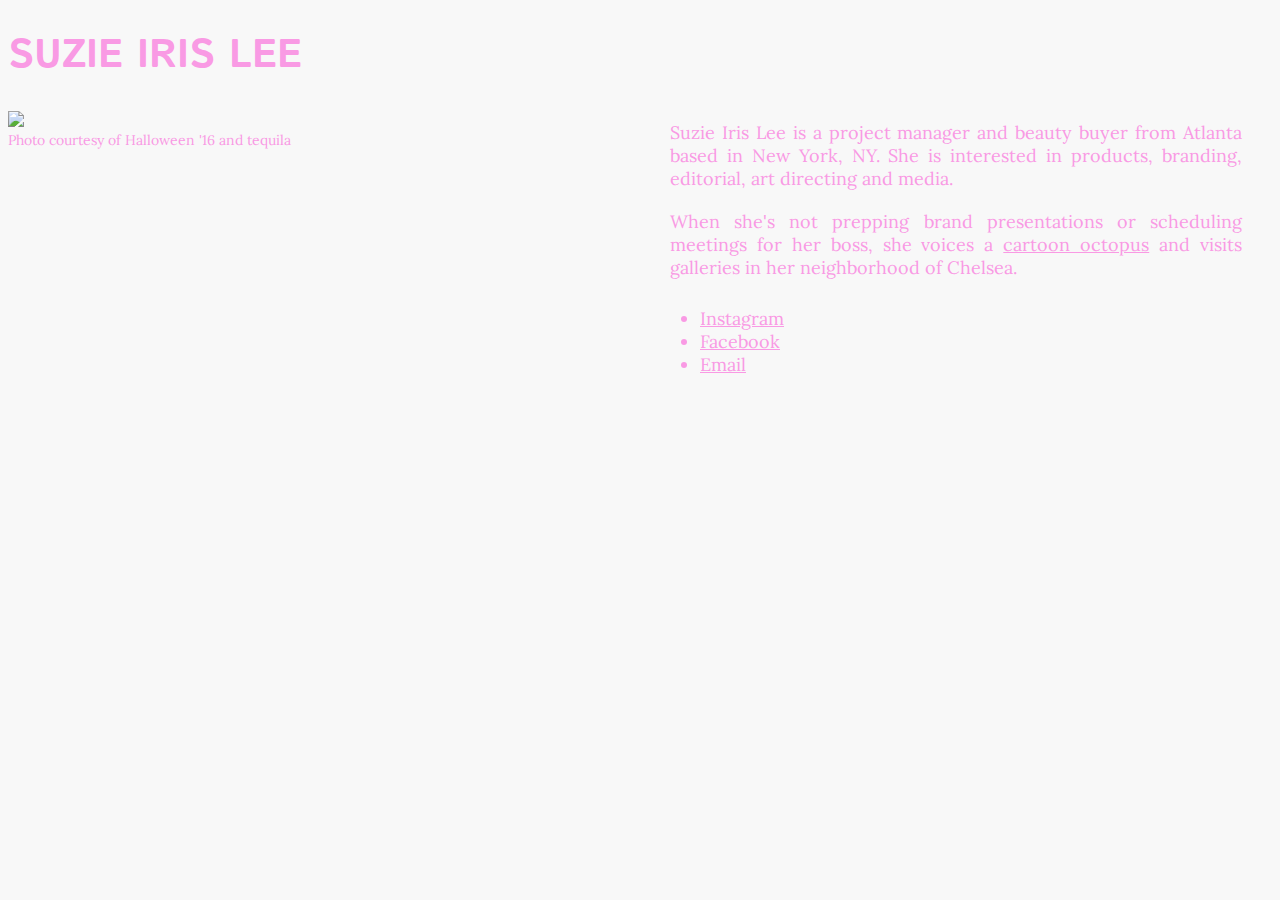
==== index.html @ 69f41f87 "Inital commit" ====
<!doctype html>

<html>

<head>
  <link rel="stylesheet"
  href="style.css"/>
  <link href="https://fonts.googleapis.com/css?family=Istok+Web" rel="stylesheet">
  <link href="https://fonts.googleapis.com/css?family=Lora" rel="stylesheet">
</head>

<body>
  <div class="name">
  <h1>
    <strong>
      SUZIE IRIS LEE
    </strong>
  </h1>
  </div><!-- /name -->

<div class="column_1">
  <div class="pro_pic">
    <img src="https://scontent-iad3-1.xx.fbcdn.net/v/t1.0-9/11150979_10153264435473120_4845834360054446345_n.jpg?oh=4d8b9ca604ded34612a1e76ccbb7683c&oe=59061328" />
  </div>
  <div class="photo_creds"
    <h4>
    Photo courtesy of Halloween '16 and tequila
    </h4>
  </div>
</div>

<div class="column_2">
  <div class="paragraphs">
    <p>
      Suzie Iris Lee is a project manager and beauty buyer from Atlanta based in New York, NY. She is interested in products, branding, editorial, art directing and media.
    </p>

    <p>
      When she's not prepping brand presentations or scheduling meetings for her boss, she voices a <a href="http://dolphinhood.com/">cartoon octopus</a> and visits galleries in her neighborhood of Chelsea.
    </p>

    <ul>
      <li>
        <a href="https://www.instagram.com/suzieirislee">
          Instagram
        </a>
      </li>
      <li>
        <a href="https://www.facebook.com/SuzieIrisLee">
          Facebook
        </a>
      </li>
      <li>
        <a href="mailto:suzieirislee@gmail.com?Subject=Hi%20Suzie" target="_top">
          Email
        </a>
      </li>
    </ul>
  </div>

</body>

</html>
---- style.css ----
body{
  background-color: #f8f8f8;
}

a {
  color: #f99ae4;
}

p {
  padding:0;
  margin:0;
}

.name{
  font-family: 'Istok Web', sans-serif;
  font-size: 20px;
  text-align: left;
  color: #f99ae4;
}

.pro_pic img{
  width: 100%;
}

.column_1{
  float: left;
  background-color: #f8f8f8;
  width: 50%;
  height: 500px;
}

.photo_creds{
  font-family: 'Lora', serif;
  font-size: 14px;
  color: #f99ae4;
}

.column_2{
  float: left;
  background-color: #f8f8f8;
  width: 50%;
  height: 500px;
}

.paragraphs{
  font-family: 'Lora', serif;
  font-size: 18px;
  color: #f99ae4;
  text-align: justify;
  padding: 20px;
  padding-top:0;
}

.paragraphs p{
  padding: 10px;
}
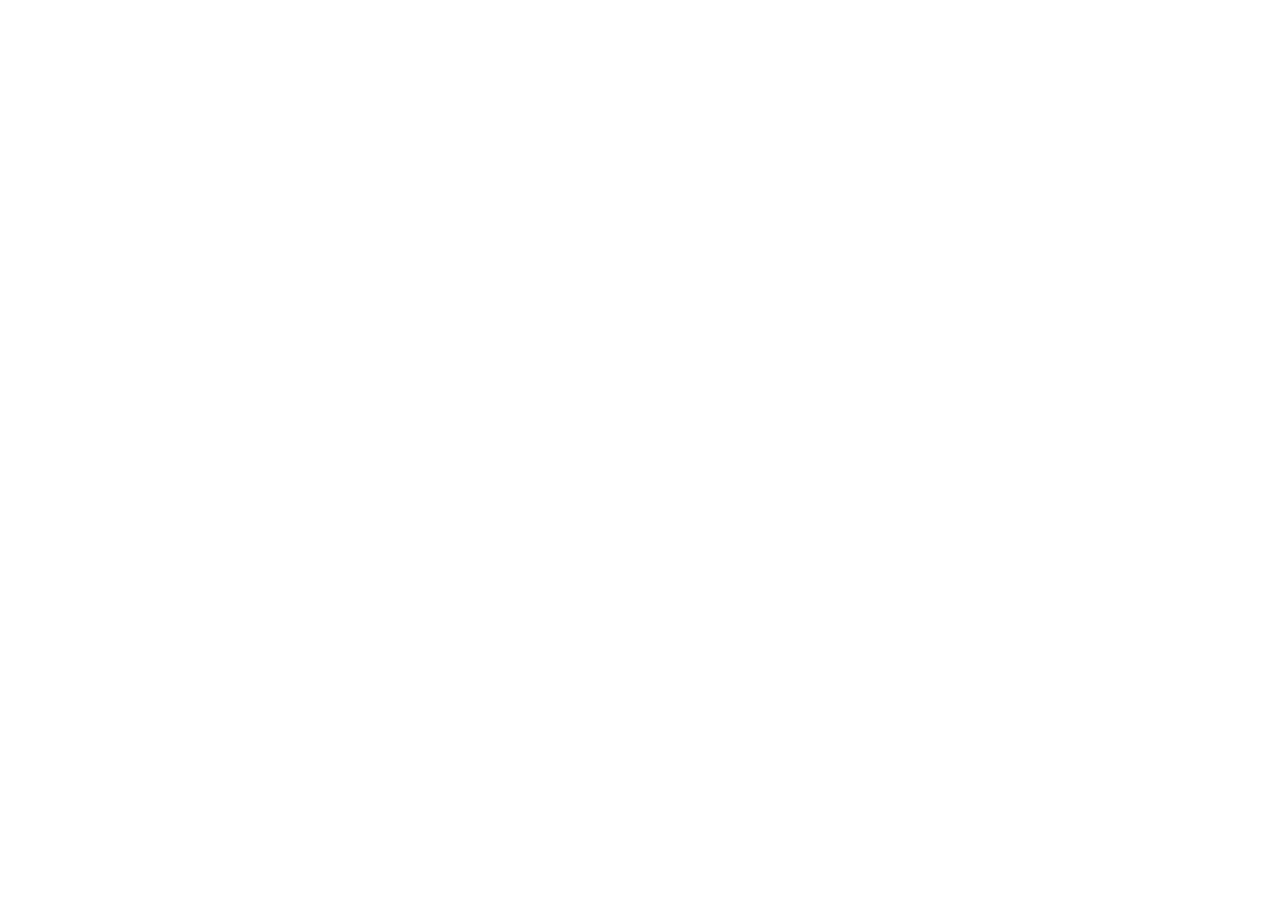
==== commit 04a55bb7: "Initial commit" ====
--- a/index.html
+++ b/index.html
@@ -1,4 +1,4 @@
-<!doctype html>
+<!DOCTYPE html>
 
 <html>
 
@@ -10,53 +10,6 @@
 </head>
 
 <body>
-  <div class="name">
-  <h1>
-    <strong>
-      SUZIE IRIS LEE
-    </strong>
-  </h1>
-  </div><!-- /name -->
-
-<div class="column_1">
-  <div class="pro_pic">
-    <img src="https://scontent-iad3-1.xx.fbcdn.net/v/t1.0-9/11150979_10153264435473120_4845834360054446345_n.jpg?oh=4d8b9ca604ded34612a1e76ccbb7683c&oe=59061328" />
-  </div>
-  <div class="photo_creds"
-    <h4>
-    Photo courtesy of Halloween '16 and tequila
-    </h4>
-  </div>
-</div>
-
-<div class="column_2">
-  <div class="paragraphs">
-    <p>
-      Suzie Iris Lee is a project manager and beauty buyer from Atlanta based in New York, NY. She is interested in products, branding, editorial, art directing and media.
-    </p>
-
-    <p>
-      When she's not prepping brand presentations or scheduling meetings for her boss, she voices a <a href="http://dolphinhood.com/">cartoon octopus</a> and visits galleries in her neighborhood of Chelsea.
-    </p>
-
-    <ul>
-      <li>
-        <a href="https://www.instagram.com/suzieirislee">
-          Instagram
-        </a>
-      </li>
-      <li>
-        <a href="https://www.facebook.com/SuzieIrisLee">
-          Facebook
-        </a>
-      </li>
-      <li>
-        <a href="mailto:suzieirislee@gmail.com?Subject=Hi%20Suzie" target="_top">
-          Email
-        </a>
-      </li>
-    </ul>
-  </div>
 
 </body>
 
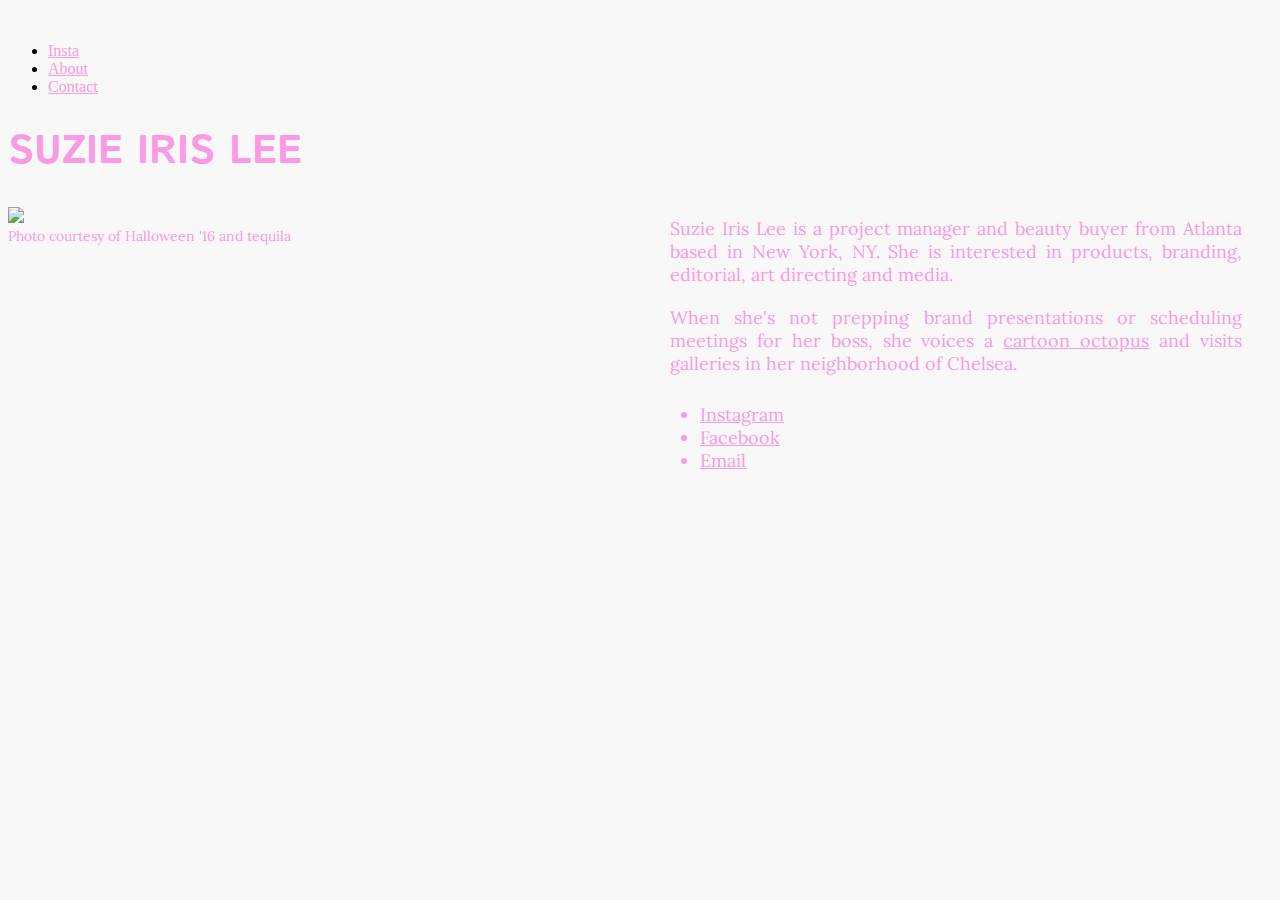
==== commit 38496c65: "fixed css changes" ====
--- a/index.html
+++ b/index.html
@@ -11,6 +11,63 @@
 
 <body>
 
+  <div class="navigation">
+    <img src="">
+      <ul>
+        <li> <a href="https://www.instagram.com/suzieirislee/">Insta</a></li>
+        <li> <a href="about.html">About</a></li>
+        <li> <a href="contact.html">Contact</a></li>
+      </ul>
+  </div>
+
+  <div class="name">
+  <h1>
+    <strong>
+      SUZIE IRIS LEE
+    </strong>
+  </h1>
+  </div><!-- /name -->
+
+<div class="column_1">
+  <div class="pro_pic">
+    <img src="https://scontent-iad3-1.xx.fbcdn.net/v/t1.0-9/11150979_10153264435473120_4845834360054446345_n.jpg?oh=4d8b9ca604ded34612a1e76ccbb7683c&oe=59061328" />
+  </div>
+  <div class="photo_creds"
+    <h4>
+    Photo courtesy of Halloween '16 and tequila
+    </h4>
+  </div>
+</div>
+
+<div class="column_2">
+  <div class="paragraphs">
+    <p>
+      Suzie Iris Lee is a project manager and beauty buyer from Atlanta based in New York, NY. She is interested in products, branding, editorial, art directing and media.
+    </p>
+
+    <p>
+      When she's not prepping brand presentations or scheduling meetings for her boss, she voices a <a href="http://dolphinhood.com/">cartoon octopus</a> and visits galleries in her neighborhood of Chelsea.
+    </p>
+
+    <ul>
+      <li>
+        <a href="https://www.instagram.com/suzieirislee">
+          Instagram
+        </a>
+      </li>
+      <li>
+        <a href="https://www.facebook.com/SuzieIrisLee">
+          Facebook
+        </a>
+      </li>
+      <li>
+        <a href="mailto:suzieirislee@gmail.com?Subject=Hi%20Suzie" target="_top">
+          Email
+        </a>
+      </li>
+    </ul>
+  </div>
+
 </body>
 
 </html>
--- a/style.css
+++ b/style.css
@@ -0,0 +1,56 @@
+body{
+  background-color: #f8f8f8;
+}
+
+a {
+  color: #f99ae4;
+}
+
+p {
+  padding:0;
+  margin:0;
+}
+
+.name{
+  font-family: 'Istok Web', sans-serif;
+  font-size: 20px;
+  text-align: left;
+  color: #f99ae4;
+}
+
+.pro_pic img{
+  width: 100%;
+}
+
+.column_1{
+  float: left;
+  background-color: #f8f8f8;
+  width: 50%;
+  height: 500px;
+}
+
+.photo_creds{
+  font-family: 'Lora', serif;
+  font-size: 14px;
+  color: #f99ae4;
+}
+
+.column_2{
+  float: left;
+  background-color: #f8f8f8;
+  width: 50%;
+  height: 500px;
+}
+
+.paragraphs{
+  font-family: 'Lora', serif;
+  font-size: 18px;
+  color: #f99ae4;
+  text-align: justify;
+  padding: 20px;
+  padding-top:0;
+}
+
+.paragraphs p{
+  padding: 10px;
+}
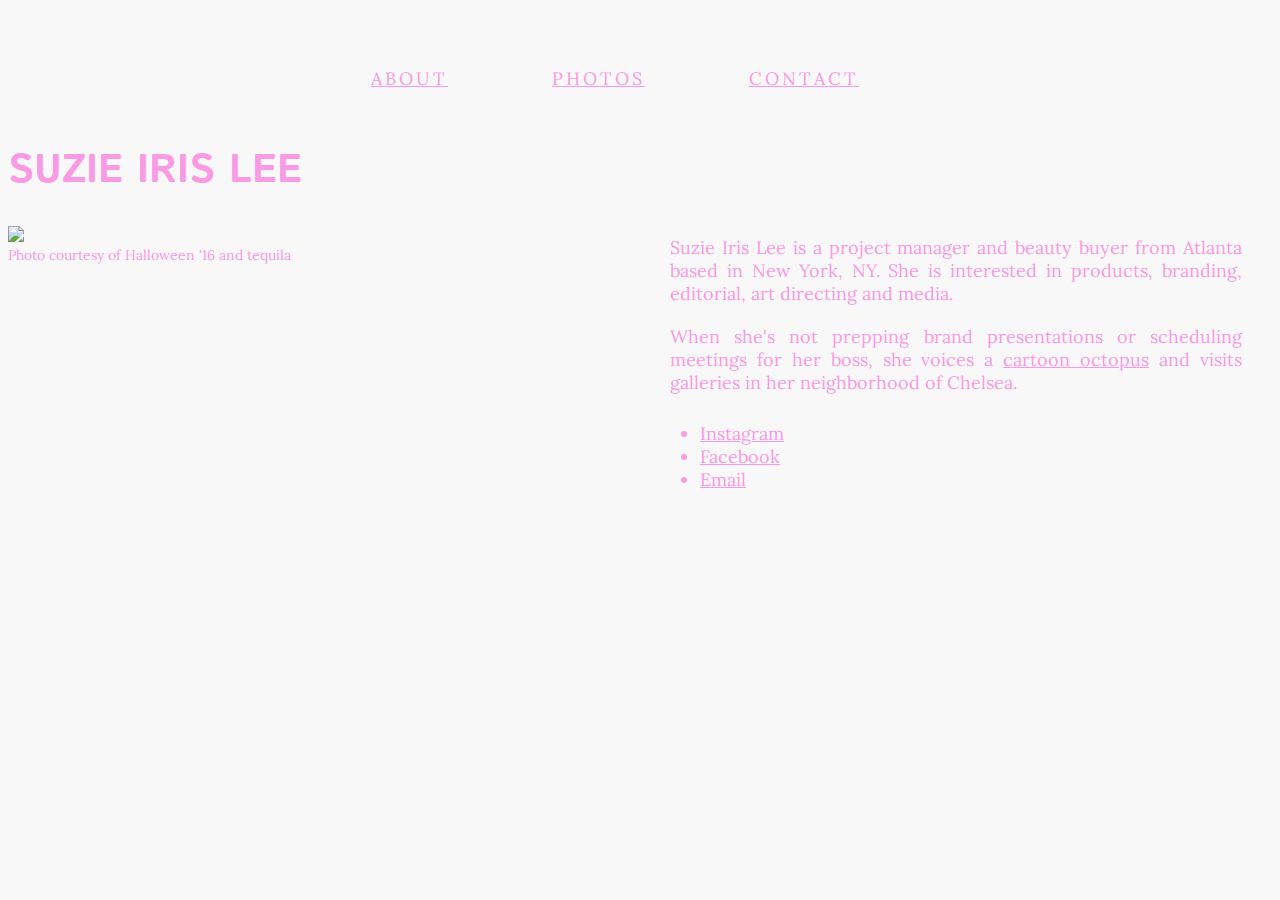
==== commit ce0b29c6: "Updated navigation links and css styling" ====
--- a/index.html
+++ b/index.html
@@ -14,8 +14,8 @@
   <div class="navigation">
     <img src="">
       <ul>
-        <li> <a href="https://www.instagram.com/suzieirislee/">Insta</a></li>
-        <li> <a href="about.html">About</a></li>
+        <li> <a href="index.html">About</a></li>
+        <li> <a href="gallery.html">Photos</a></li>
         <li> <a href="contact.html">Contact</a></li>
       </ul>
   </div>
--- a/style.css
+++ b/style.css
@@ -9,6 +9,30 @@
 p {
   padding:0;
   margin:0;
+}
+
+.navigation {
+  height: auto;
+  width: 100%;
+  text-align: center;
+}
+
+.navigation img {
+  width: 250px;
+}
+
+.navigation ul {
+  padding: 0;
+}
+
+.navigation li {
+  display: inline-block;
+  font-family: 'Lora', serif;
+  font-size: 18px;
+  letter-spacing: 3px;
+  margin: 25px;
+  text-transform: uppercase;
+  padding-right: 50px;
 }
 
 .name{
@@ -54,3 +78,24 @@
 .paragraphs p{
   padding: 10px;
 }
+
+.img {
+margin: 5px;
+border: 1px solid #ccc;
+float: left;
+width: 180px;
+}
+
+.img:hover {
+border: 1px solid #777;
+}
+
+div.img img {
+width: 100%;
+height: auto;
+}
+
+div.desc {
+  padding: 15px;
+  text-align: center;
+}
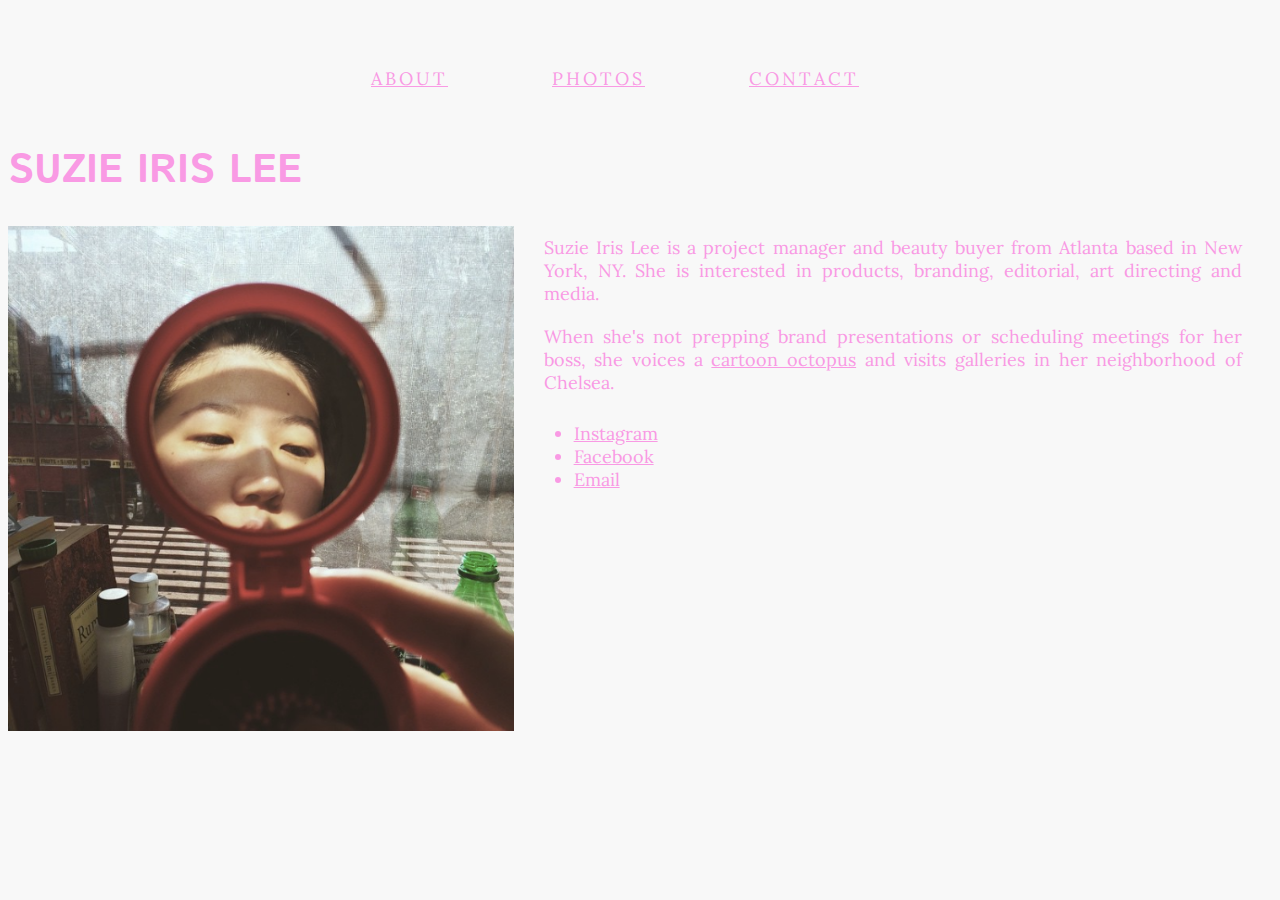
==== commit 9f406020: "Removed image subhead and changed main image and changed float percentages" ====
--- a/index.html
+++ b/index.html
@@ -10,7 +10,6 @@
 </head>
 
 <body>
-
   <div class="navigation">
     <img src="">
       <ul>
@@ -30,12 +29,7 @@
 
 <div class="column_1">
   <div class="pro_pic">
-    <img src="https://scontent-iad3-1.xx.fbcdn.net/v/t1.0-9/11150979_10153264435473120_4845834360054446345_n.jpg?oh=4d8b9ca604ded34612a1e76ccbb7683c&oe=59061328" />
-  </div>
-  <div class="photo_creds"
-    <h4>
-    Photo courtesy of Halloween '16 and tequila
-    </h4>
+    <img src="images/main.png" />
   </div>
 </div>
 
--- a/style.css
+++ b/style.css
@@ -49,20 +49,14 @@
 .column_1{
   float: left;
   background-color: #f8f8f8;
-  width: 50%;
+  width: 40%;
   height: 500px;
-}
-
-.photo_creds{
-  font-family: 'Lora', serif;
-  font-size: 14px;
-  color: #f99ae4;
 }
 
 .column_2{
   float: left;
   background-color: #f8f8f8;
-  width: 50%;
+  width: 60%;
   height: 500px;
 }
 
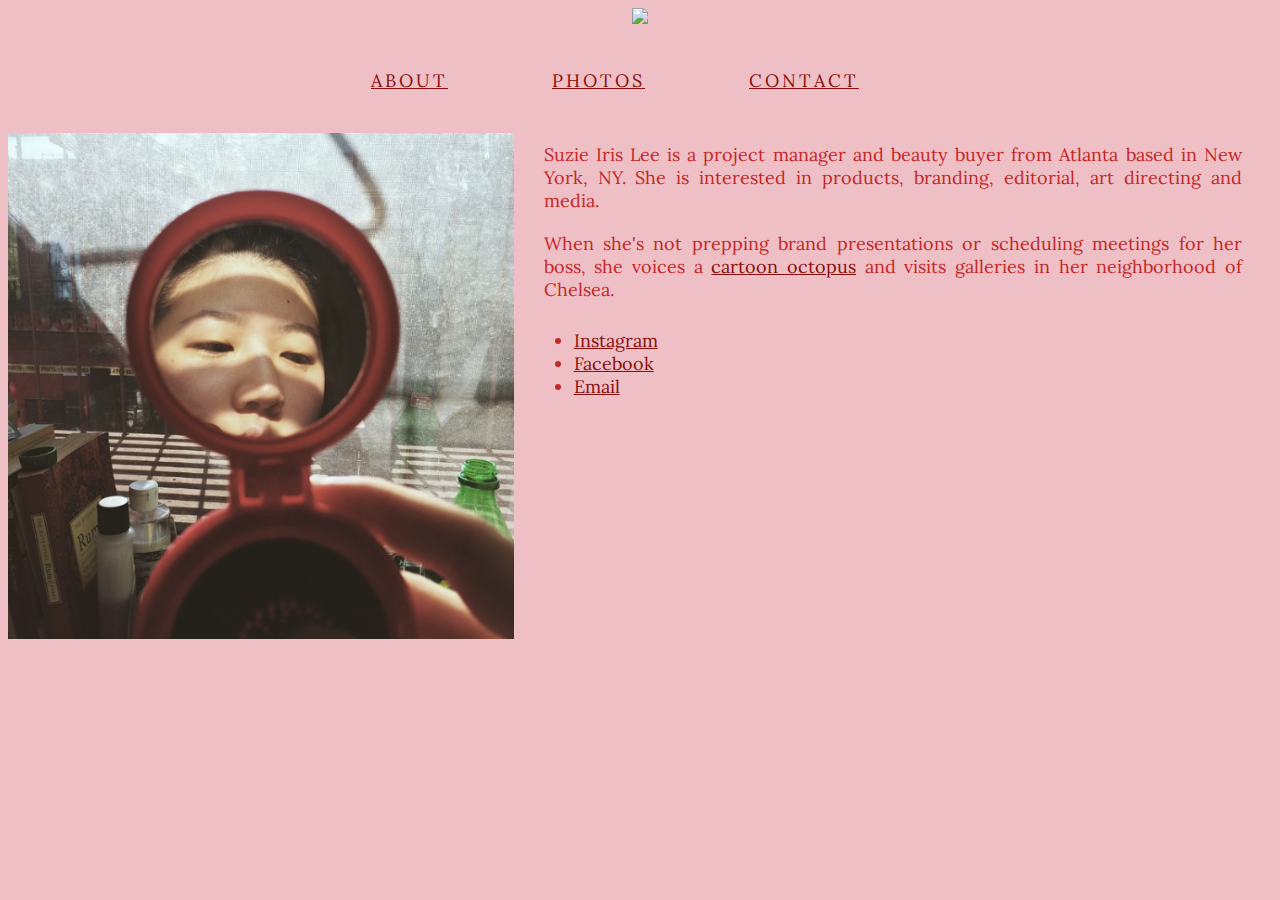
==== commit 57607597: "Created contact page and changed color scheme" ====
--- a/index.html
+++ b/index.html
@@ -1,5 +1,4 @@
 <!DOCTYPE html>
-
 <html>
 
 <head>
@@ -11,21 +10,13 @@
 
 <body>
   <div class="navigation">
-    <img src="">
+    <img src="https://media.giphy.com/media/nyhl4Nr7q0Iq4/giphy.gif">
       <ul>
         <li> <a href="index.html">About</a></li>
         <li> <a href="gallery.html">Photos</a></li>
         <li> <a href="contact.html">Contact</a></li>
       </ul>
   </div>
-
-  <div class="name">
-  <h1>
-    <strong>
-      SUZIE IRIS LEE
-    </strong>
-  </h1>
-  </div><!-- /name -->
 
 <div class="column_1">
   <div class="pro_pic">
--- a/style.css
+++ b/style.css
@@ -1,9 +1,9 @@
 body{
-  background-color: #f8f8f8;
+  background-color: #EFBFC6;
 }
 
 a {
-  color: #f99ae4;
+  color: #8A0F0F;
 }
 
 p {
@@ -39,7 +39,7 @@
   font-family: 'Istok Web', sans-serif;
   font-size: 20px;
   text-align: left;
-  color: #f99ae4;
+  color: #FF12A8;
 }
 
 .pro_pic img{
@@ -48,14 +48,14 @@
 
 .column_1{
   float: left;
-  background-color: #f8f8f8;
+  background-color: #EFBFC6;
   width: 40%;
   height: 500px;
 }
 
 .column_2{
   float: left;
-  background-color: #f8f8f8;
+  background-color: #EFBFC6;
   width: 60%;
   height: 500px;
 }
@@ -63,7 +63,7 @@
 .paragraphs{
   font-family: 'Lora', serif;
   font-size: 18px;
-  color: #f99ae4;
+  color: #C22828;
   text-align: justify;
   padding: 20px;
   padding-top:0;
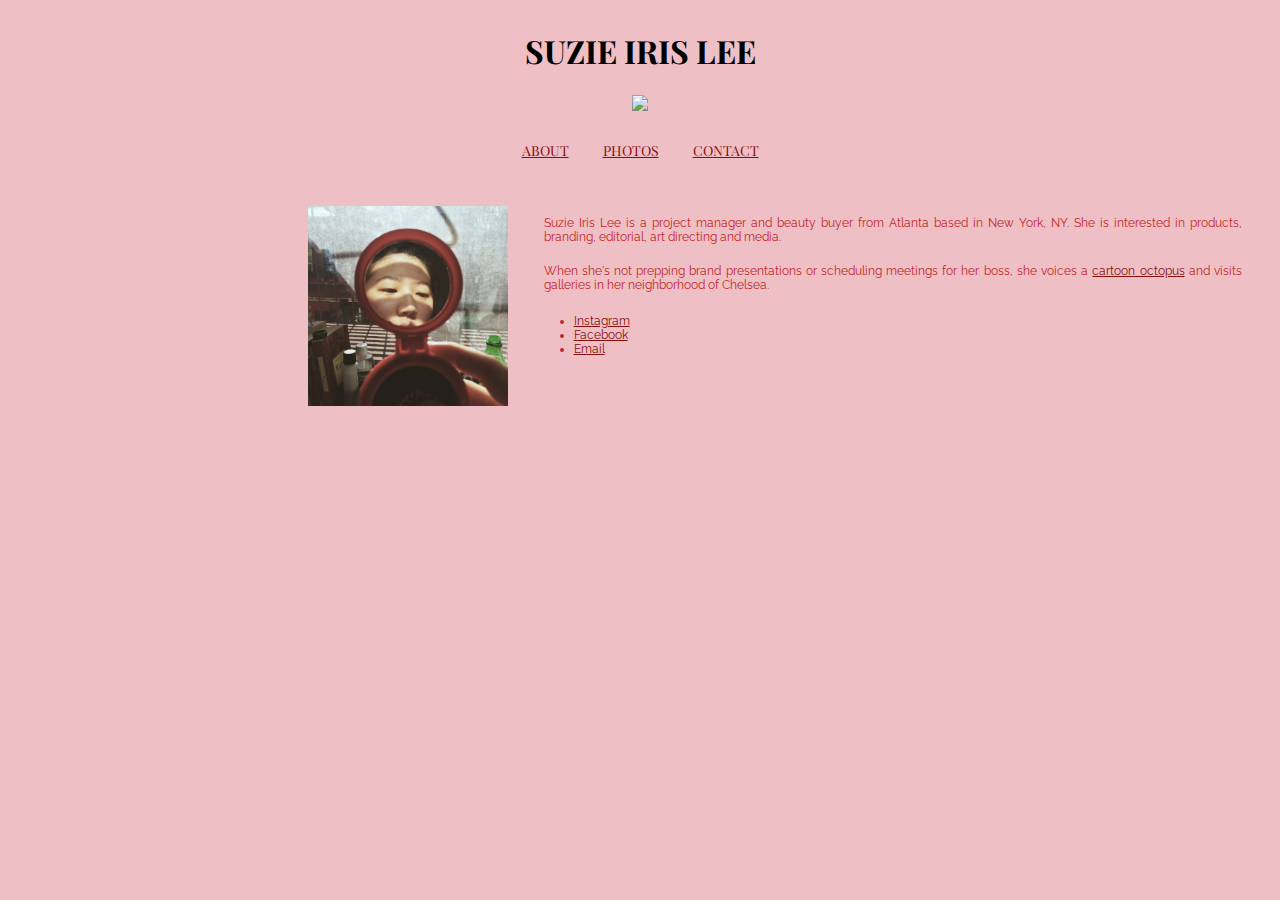
==== commit caaa2ac1: "Modified css for fonts and styled Contact page" ====
--- a/index.html
+++ b/index.html
@@ -4,13 +4,16 @@
 <head>
   <link rel="stylesheet"
   href="style.css"/>
-  <link href="https://fonts.googleapis.com/css?family=Istok+Web" rel="stylesheet">
-  <link href="https://fonts.googleapis.com/css?family=Lora" rel="stylesheet">
+  <link href="https://fonts.googleapis.com/css?family=Playfair+Display" rel="stylesheet">
+  <link href="https://fonts.googleapis.com/css?family=Raleway" rel="stylesheet">
 </head>
 
 <body>
   <div class="navigation">
+    <div class=nav-name>
+      <h1>SUZIE IRIS LEE</h1>
     <img src="https://media.giphy.com/media/nyhl4Nr7q0Iq4/giphy.gif">
+    </div>
       <ul>
         <li> <a href="index.html">About</a></li>
         <li> <a href="gallery.html">Photos</a></li>
--- a/style.css
+++ b/style.css
@@ -1,3 +1,6 @@
+html {
+
+}
 body{
   background-color: #EFBFC6;
 }
@@ -17,6 +20,13 @@
   text-align: center;
 }
 
+.nav-name {
+  display: inline-block;
+  font-family: 'Playfair Display', serif;
+  font-size: 16px;
+
+}
+
 .navigation img {
   width: 250px;
 }
@@ -27,23 +37,19 @@
 
 .navigation li {
   display: inline-block;
-  font-family: 'Lora', serif;
-  font-size: 18px;
-  letter-spacing: 3px;
-  margin: 25px;
+  font-family: 'Playfair Display', serif;
+  font-size: 14px;
   text-transform: uppercase;
-  padding-right: 50px;
-}
-
-.name{
-  font-family: 'Istok Web', sans-serif;
-  font-size: 20px;
-  text-align: left;
-  color: #FF12A8;
+  margin: 10px auto 30px auto;
+  text-align: center;
+  padding-left: 15px;
+  padding-right: 15px;
 }
 
 .pro_pic img{
-  width: 100%;
+  width: 200px;
+  height: 200px;
+  margin: 0px 300px;
 }
 
 .column_1{
@@ -61,8 +67,8 @@
 }
 
 .paragraphs{
-  font-family: 'Lora', serif;
-  font-size: 18px;
+  font-family: 'Raleway', sans-serif;
+  font-size: 12px;
   color: #C22828;
   text-align: justify;
   padding: 20px;
@@ -74,22 +80,57 @@
 }
 
 .img {
-margin: 5px;
-border: 1px solid #ccc;
-float: left;
-width: 180px;
+  margin: 5px;
+  float: left;
+  width: 180px;
 }
 
 .img:hover {
-border: 1px solid #777;
+  border: 1px solid #777;
 }
 
 div.img img {
-width: 100%;
-height: auto;
+  width: 100%;
+  height: auto;
 }
 
 div.desc {
   padding: 15px;
   text-align: center;
 }
+
+.gallery {
+  margin-left: auto;
+  margin-right: auto;
+  width: 570px;
+  position: relative;
+  display: block;
+  height: auto;
+}
+
+.form-container {
+  margin: 0 auto;
+  width: 570px;
+}
+
+.form-container label {
+  color: #8A0F0F;
+}
+
+.form-container textarea {
+  width: 570px;
+  height: 200px;
+  margin-top: 8px;
+  border: 0;
+  padding: 0;
+}
+.form-top {
+  width: 570px;
+  color: #8A0F0F;
+  font-family: 'Raleway', sans-serif;
+  font-size: 12px;
+}
+
+.form-container select {
+  width: 94px;
+}
